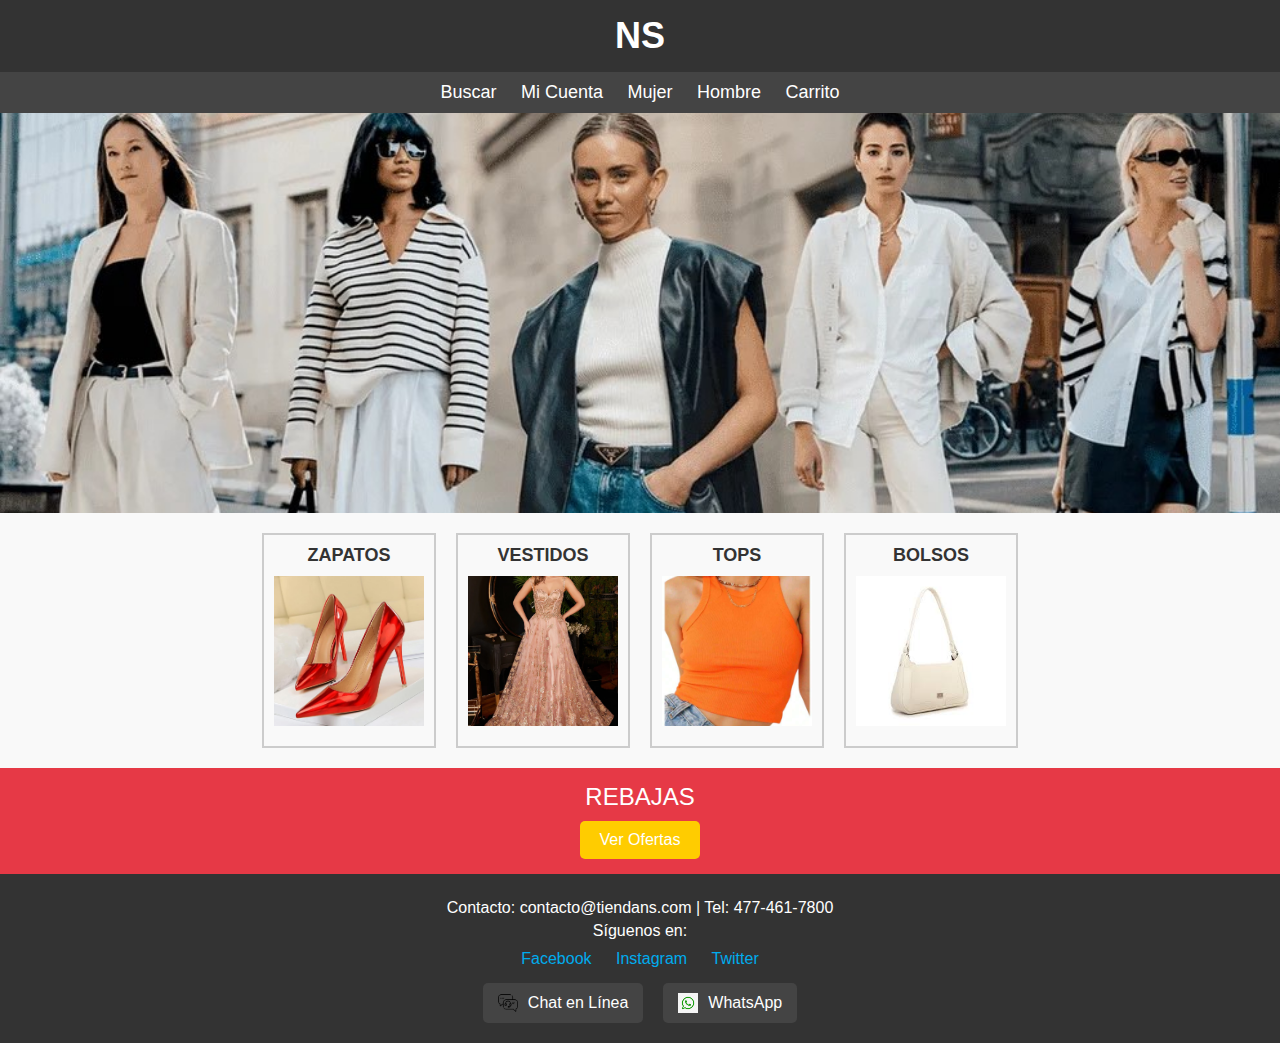
==== index.html @ 7ebcce14 "tienda" ====
<!DOCTYPE html>
<html lang="es">
<head>
    <meta charset="UTF-8">
    <meta name="viewport" content="width=device-width, initial-scale=1.0">
    <title>Tienda NS</title>
    <link rel="stylesheet" href="styles.css">
</head>
<body>
    <header id="main-header">
        <h1>NS</h1>
    </header>
    <nav id="menu">
        <a href="#">Buscar</a>
        <a href="#">Mi Cuenta</a>
        <a href="#">Mujer</a>
        <a href="#">Hombre</a>
        <a href="#">Carrito</a>
    </nav>
    <section class="banner">
        <img src="Imagenes/ROPAA2.jpg" alt="Artículos de ropa">
        <section class="categories">
            <div class="category-item">
                <div class="category">ZAPATOS</div>
                <img src="Imagenes/ZAPATOS.jpg" alt="Zapatos">
            </div>
            <div class="category-item">
                <div class="category">VESTIDOS</div>
                <img src="Imagenes/VESTIDO.webp" alt="Vestidos">
            </div>
            <div class="category-item">
                <div class="category">TOPS</div>
                <img src="Imagenes/TOP.jpg" alt="Tops">
            </div>
            <div class="category-item">
                <div class="category">BOLSOS</div>
                <img src="Imagenes/BOLSOS.jpg" alt="Bolsos">
            </div>
        </section>
        <div class="sale">
            <p>REBAJAS</p>
            <button class="btn-sale">Ver Ofertas</button>
        </div>
        <footer id="contact"> 
            <p>Contacto: contacto@tiendans.com | Tel: 477-461-7800</p>
            <p>Síguenos en:</p>
            <div id="socials">
                <a href="#" class="social-link">Facebook</a>
                <a href="#" class="social-link">Instagram</a>
                <a href="#" class="social-link">Twitter</a>
            </div>
            <div id="support">
                <a href="#" class="support-link chat-link">
                    <img src="Imagenes/2600354.png" alt="Chat en Línea" class="icon"> Chat en Línea
                </a>
                <a href="https://wa.me/4774617800" target="_blank" class="support-link whatsapp-link">
                    <img src="Imagenes/whta.jpg" alt="WhatsApp" class="icon"> WhatsApp
                </a>
            </div>
        </footer>        
</body>
</html>
---- styles.css ----
/* Colores y tipografía */
body {
    font-family: Arial, sans-serif;
    margin: 0;
    padding: 0;
    background-color: #f9f9f9;
}

/* Header */
#main-header {
    background-color: #333;
    color: white;
    text-align: center;
    padding: 15px 0;
}
#main-header h1 {
    margin: 0;
    font-size: 36px;
    display: inline-block;
}

/* Menú */
#menu {
    background-color: #444;
    text-align: center;
    padding: 10px 0;
}
#menu a {
    color: white;
    text-decoration: none;
    font-size: 18px;
    margin: 0 10px;
    display: inline-block;
}
#menu a:hover {
    color: #ffcc00;
}

/* Banner */
.banner img {
    display: block;
    width: 100%;
    max-height: 400px;
    object-fit: cover;
}

/* Información */
.info {
    text-align: center;
    padding: 15px;
    background-color: rgba(255, 228, 178, 0.8);
    font-size: 18px;
    color: #333;
}

/* Categorías */
.categories {
    display: flex; /* Organiza los elementos en línea */
    justify-content: center; /* Centra los elementos horizontalmente */
    align-items: flex-start; /* Alinea las imágenes al inicio */
    gap: 20px; /* Espaciado entre los bloques */
    padding: 20px 0;
}

.category-item {
    display: inline-block;
    text-align: center;
    border: 2px solid #ccc; /* Borde inicial */
    padding: 10px;
    transition: border-color 0.3s ease; /* Transición suave para el borde */
}

.category-item:hover {
    border-color: #ff6347; /* Resalta el borde al pasar el cursor */
}

.category-item img {
    display: block;
    width: 150px; /* Tamaño fijo inicial */
    height: 150px;
    object-fit: cover; /* Asegura que las imágenes tengan la misma proporción */
    margin: 10px auto;
    transition: transform 0.3s ease; /* Transición suave para el cambio de tamaño */
}

.category-item img:hover {
    transform: scale(1.2); /* Aumenta el tamaño de la imagen */
}

.category {
    font-size: 18px;
    font-weight: bold;
    color: #333;
    margin-bottom: 5px;
    transition: color 0.3s ease; /* Transición suave para el color */
}

.category-item:hover .category {
    color: #ff6347; /* Cambia el color del texto al pasar el cursor */
}



/* Rebajas */
.sale {
    background-color: #e63946; /* Fondo rojo */
    color: white; /* Texto blanco */
    text-align: center; /* Centrar contenido */
    padding: 15px;
}

.sale p {
    margin: 0;
    font-size: 24px;
}

.btn-sale {
    margin-top: 10px; /* Separación entre el texto y el botón */
    padding: 10px 20px; /* Tamaño del botón */
    font-size: 16px;
    color: white;
    background-color: #ffcc00; /* Color amarillo */
    border: none;
    border-radius: 5px; /* Bordes redondeados */
    cursor: pointer; /* Cambia el cursor al pasar por encima */
    transition: background-color 0.3s ease; /* Transición suave */
}

.btn-sale:hover {
    background-color: #ffd633; /* Color amarillo más claro al pasar el cursor */
}

.btn-sale:active {
    background-color: #e6b800; /* Color más oscuro al hacer clic */
}

/* Pie de página */
#contact {
    background-color: #333; /* Fondo oscuro */
    color: white; /* Texto blanco */
    padding: 20px;
    text-align: center;
}

#contact p {
    margin: 5px 0;
}

/* Redes Sociales */
#socials {
    display: block;
    margin: 10px 0;
}

#socials .social-link {
    display: inline-block;
    margin: 0 10px;
    color: #00acee; /* Azul para enlaces sociales */
    text-decoration: none;
}

#socials .social-link:hover {
    color: #ffcc00; /* Cambia a amarillo al pasar el cursor */
}

/* Soporte: Chat en Línea y WhatsApp */
#support {
    margin-top: 15px;
    display: flex; /* Alinea los elementos horizontalmente */
    justify-content: center; /* Centra las opciones */
    gap: 20px; /* Espaciado entre los botones */
}

.support-link {
    display: flex; /* Alinea icono y texto horizontalmente */
    align-items: center; /* Alinea verticalmente */
    text-decoration: none;
    color: white;
    background-color: #444; /* Fondo gris */
    padding: 10px 15px;
    border-radius: 5px; /* Bordes redondeados */
    font-size: 16px;
    transition: background-color 0.3s ease, transform 0.2s ease;
}

.support-link:hover {
    background-color: #ff6347; /* Fondo rojo al pasar el cursor */
    transform: scale(1.1); /* Efecto de aumento */
}

.support-link .icon {
    width: 20px; /* Tamaño del icono */
    height: 20px;
    margin-right: 10px; /* Espaciado entre icono y texto */
}
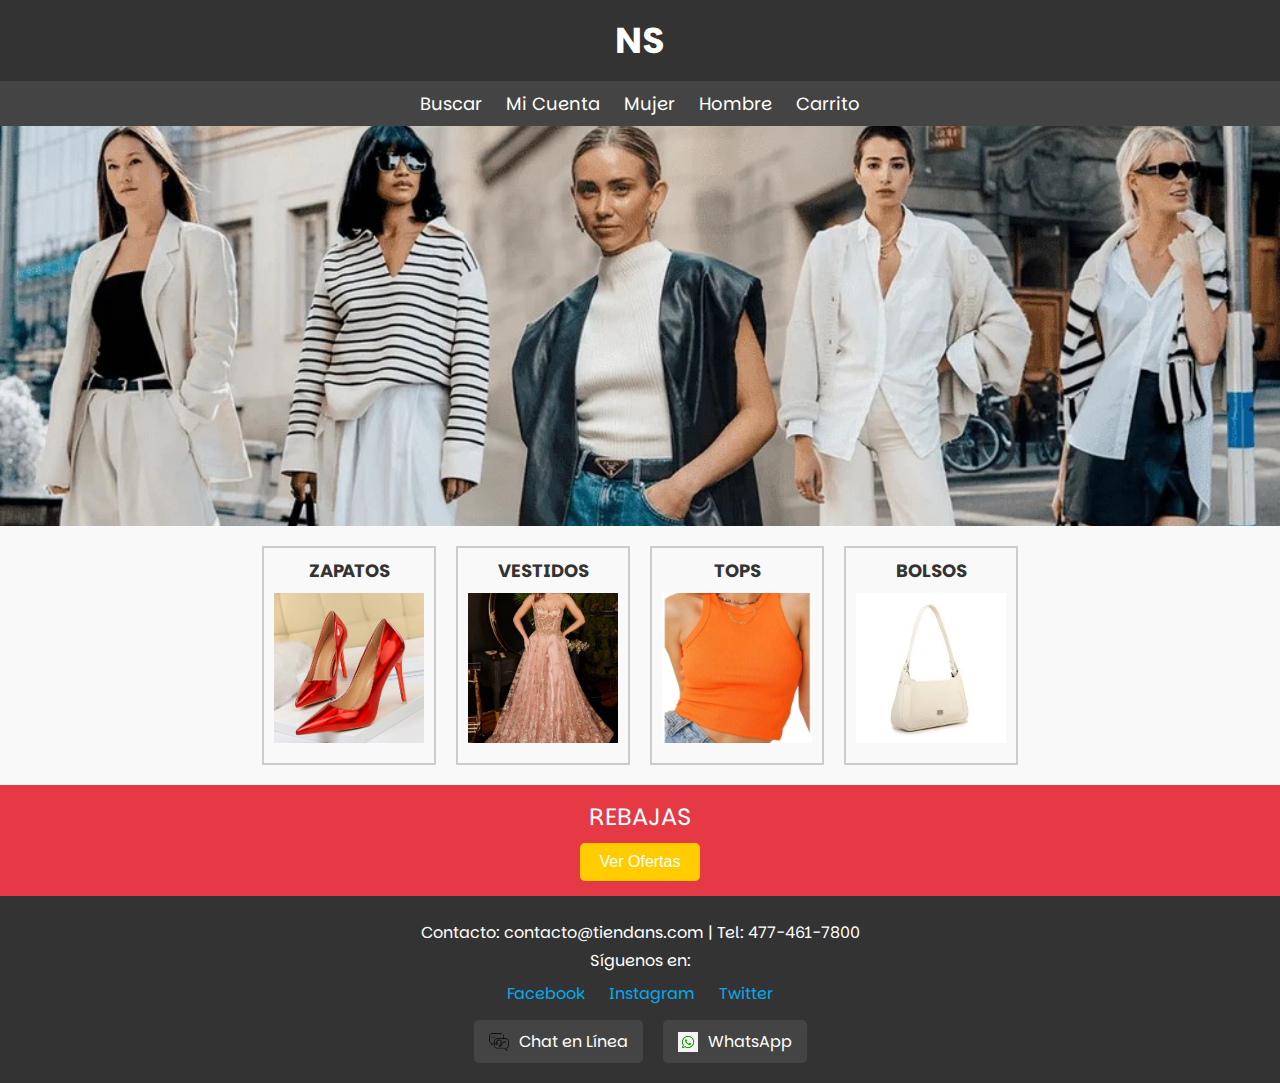
==== commit 3462fc8a: "cambio de fuente" ====
--- a/index.html
+++ b/index.html
@@ -4,6 +4,9 @@
     <meta charset="UTF-8">
     <meta name="viewport" content="width=device-width, initial-scale=1.0">
     <title>Tienda NS</title>
+    <link rel="preconnect" href="https://fonts.googleapis.com">
+<link rel="preconnect" href="https://fonts.gstatic.com" crossorigin>
+<link href="https://fonts.googleapis.com/css2?family=Parkinsans:wght@300..800&display=swap" rel="stylesheet">
     <link rel="stylesheet" href="styles.css">
 </head>
 <body>
--- a/styles.css
+++ b/styles.css
@@ -1,6 +1,8 @@
 /* Colores y tipografía */
 body {
-    font-family: Arial, sans-serif;
+    font-family:"Parkinsans", sans-serif;
+    font-optical-sizing: auto;
+    font-style: normal;
     margin: 0;
     padding: 0;
     background-color: #f9f9f9;
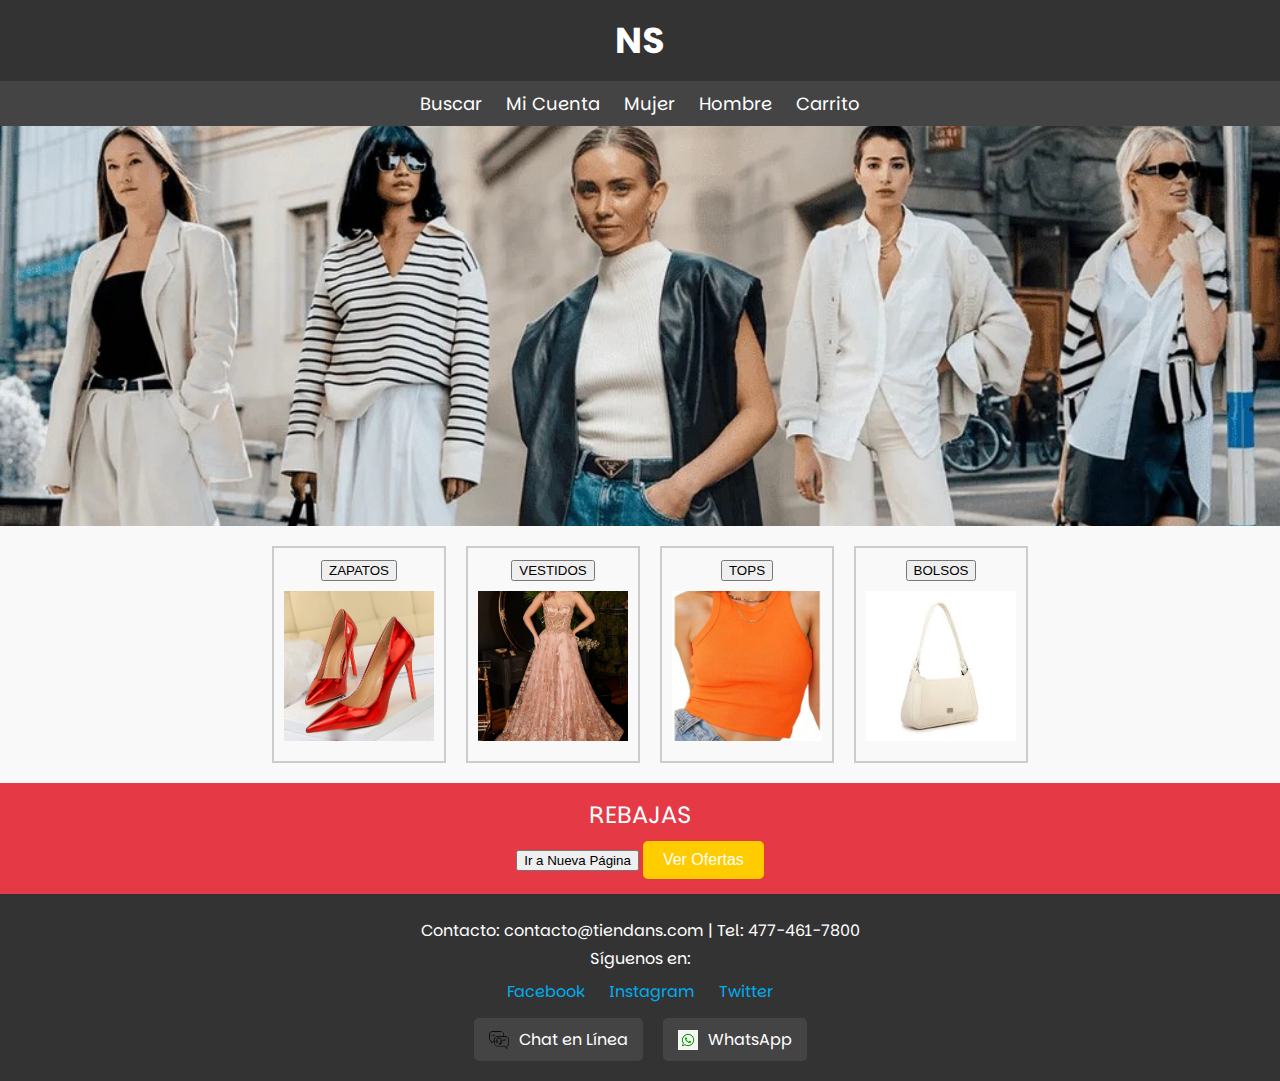
==== commit 23c92636: "herencia css" ====
--- a/index.html
+++ b/index.html
@@ -23,25 +23,27 @@
     <section class="banner">
         <img src="Imagenes/ROPAA2.jpg" alt="Artículos de ropa">
         <section class="categories">
+            <a href="compra"></a>
             <div class="category-item">
-                <div class="category">ZAPATOS</div>
+                <button onclick="location.href='https://www.facebook.com'">ZAPATOS</button>
                 <img src="Imagenes/ZAPATOS.jpg" alt="Zapatos">
             </div>
             <div class="category-item">
-                <div class="category">VESTIDOS</div>
+                <button onclick="window.location.href='CATALOGO/VESTIDOS.html'">VESTIDOS</button>
                 <img src="Imagenes/VESTIDO.webp" alt="Vestidos">
             </div>
             <div class="category-item">
-                <div class="category">TOPS</div>
+                <button onclick="location.href='CATALOGO'">TOPS</button>
                 <img src="Imagenes/TOP.jpg" alt="Tops">
             </div>
             <div class="category-item">
-                <div class="category">BOLSOS</div>
+                <button onclick="location.href='https://www.facebook.com'">BOLSOS</button>
                 <img src="Imagenes/BOLSOS.jpg" alt="Bolsos">
             </div>
         </section>
         <div class="sale">
             <p>REBAJAS</p>
+            <button onclick="location.href='nueva'">Ir a Nueva Página</button>
             <button class="btn-sale">Ver Ofertas</button>
         </div>
         <footer id="contact"> 
@@ -62,4 +64,4 @@
             </div>
         </footer>        
 </body>
-</html>
+</html>--- a/styles.css
+++ b/styles.css
@@ -101,6 +101,36 @@
     color: #ff6347; /* Cambia el color del texto al pasar el cursor */
 }
 
+/* BOTON COMPRA */
+#compra {
+    background-color: #e63946; /* Fondo rojo */
+    color: white; /* Texto blanco */
+    text-align: center; /* Centrar contenido */
+    padding: 15px;
+}
+
+#compra p {
+    margin: 0;
+    font-size: 24px;
+}
+
+#btn-compra {
+    margin-top: 10px; /* Separación entre el texto y el botón */
+    padding: 10px 20px; /* Tamaño del botón */
+    font-size: 16px;
+    color: white;
+    background-color: #ffcc00; /* Color amarillo */
+    border: none;
+    border-radius: 5px; /* Bordes redondeados */
+    cursor: pointer; /* Cambia el cursor al pasar por encima */
+    transition: background-color 0.3s ease; /* Transición suave */
+}
+
+
+
+
+
+
 
 
 /* Rebajas */
@@ -194,4 +224,4 @@
     width: 20px; /* Tamaño del icono */
     height: 20px;
     margin-right: 10px; /* Espaciado entre icono y texto */
-}
+}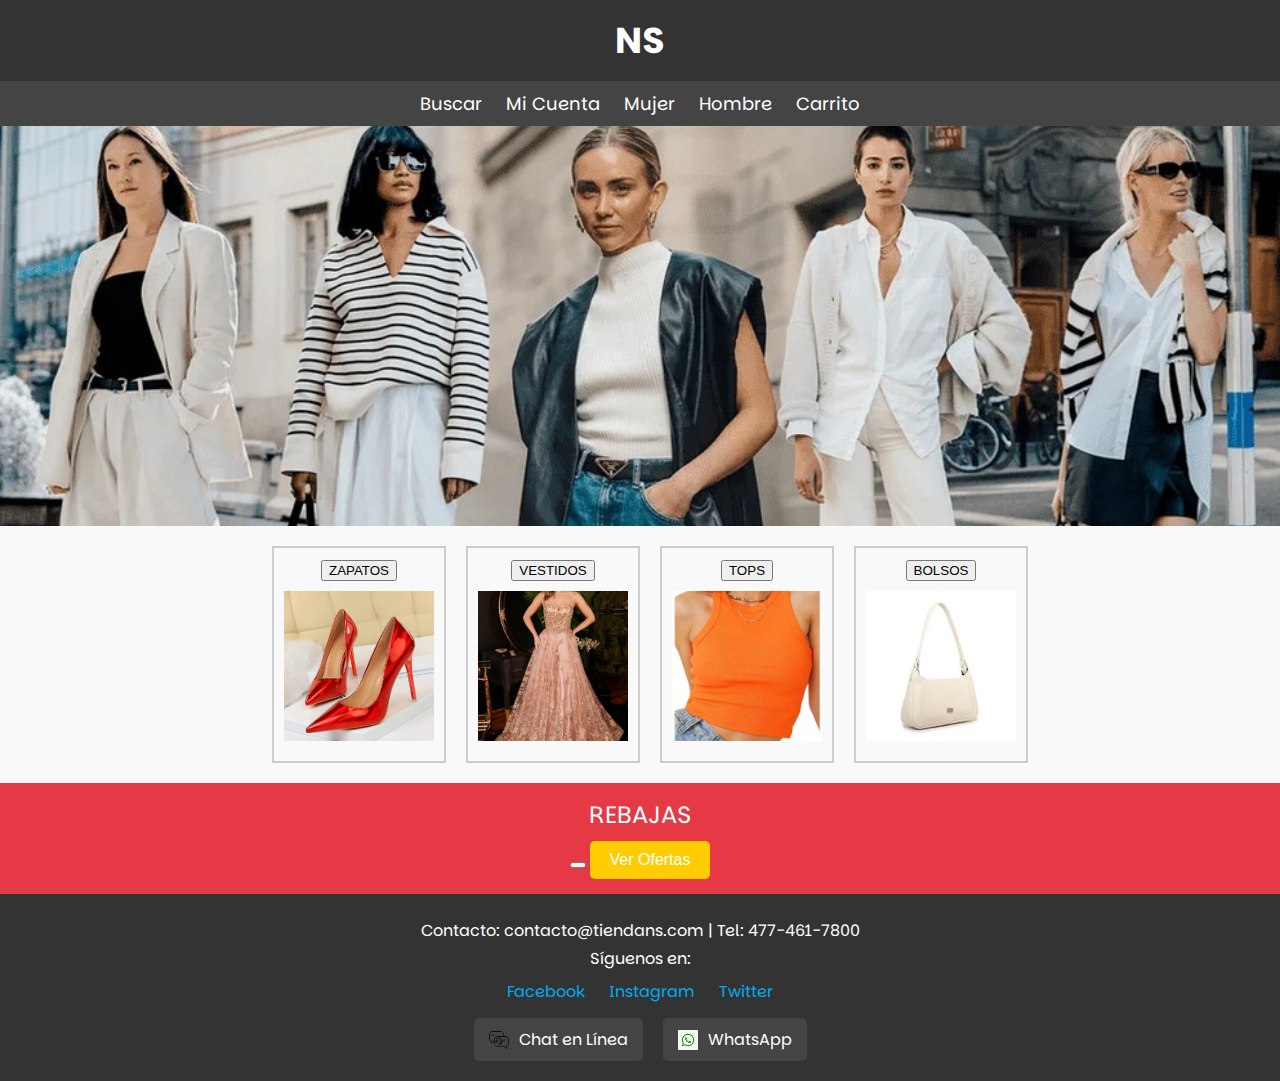
==== commit 35153994: "herencia" ====
--- a/index.html
+++ b/index.html
@@ -43,7 +43,7 @@
         </section>
         <div class="sale">
             <p>REBAJAS</p>
-            <button onclick="location.href='nueva'">Ir a Nueva Página</button>
+            <button onclick="location.href='nueva'"></button>
             <button class="btn-sale">Ver Ofertas</button>
         </div>
         <footer id="contact"> 
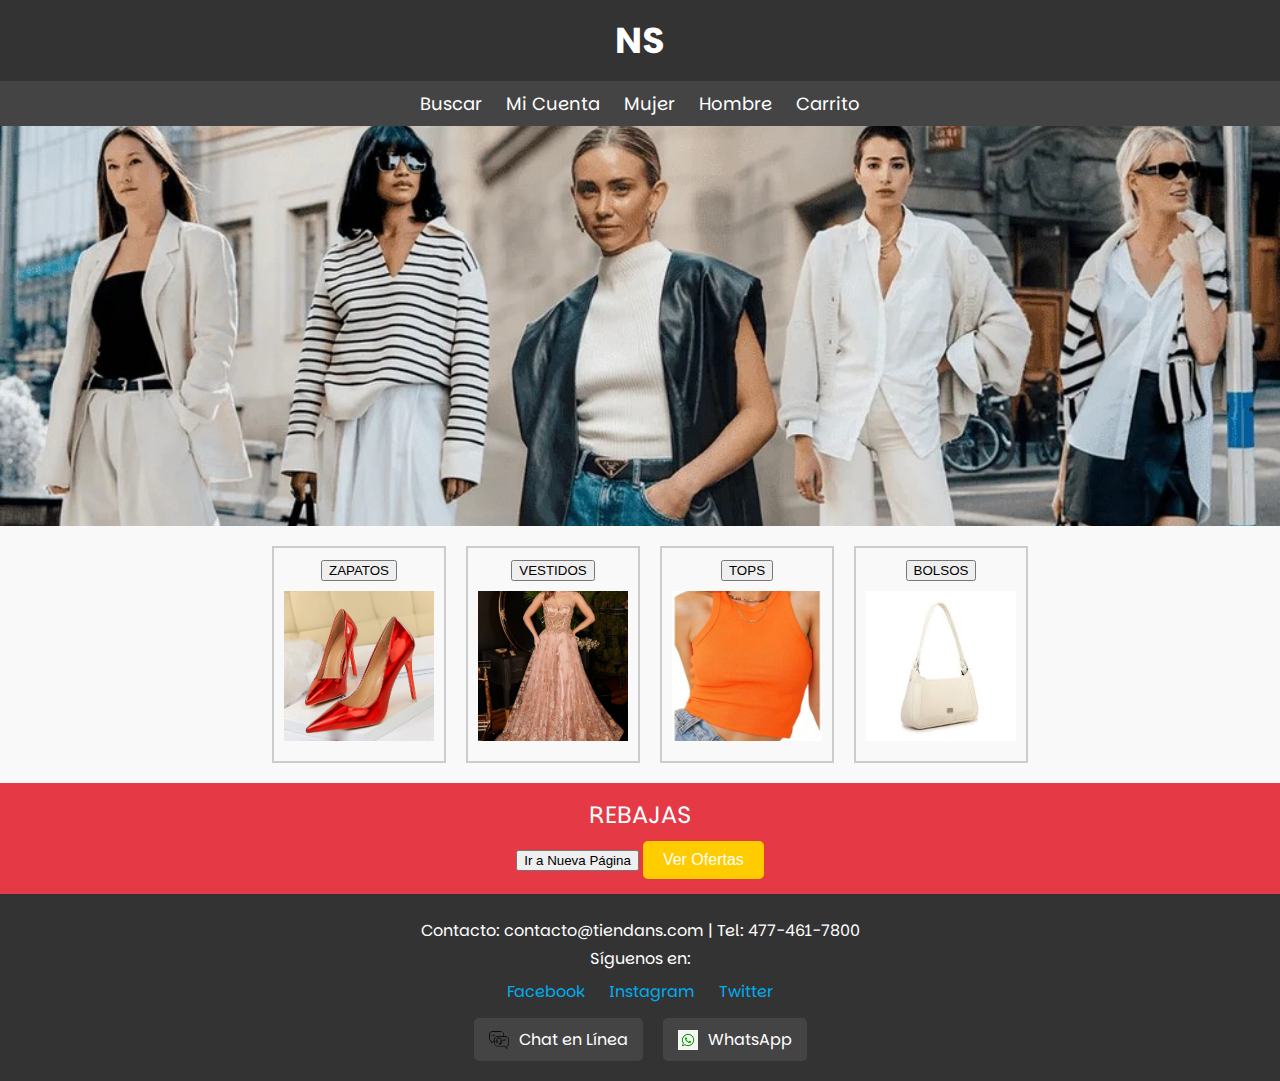
==== commit 2b7b4554: "TIENDA" ====
--- a/index.html
+++ b/index.html
@@ -43,8 +43,8 @@
         </section>
         <div class="sale">
             <p>REBAJAS</p>
-            <button onclick="location.href='nueva'"></button>
-            <button class="btn-sale">Ver Ofertas</button>
+            <button onclick="location.href='nueva'">Ir a Nueva Página</button>
+            <button class="btn-sale">Ver Ofertas </button>
         </div>
         <footer id="contact"> 
             <p>Contacto: contacto@tiendans.com | Tel: 477-461-7800</p>
